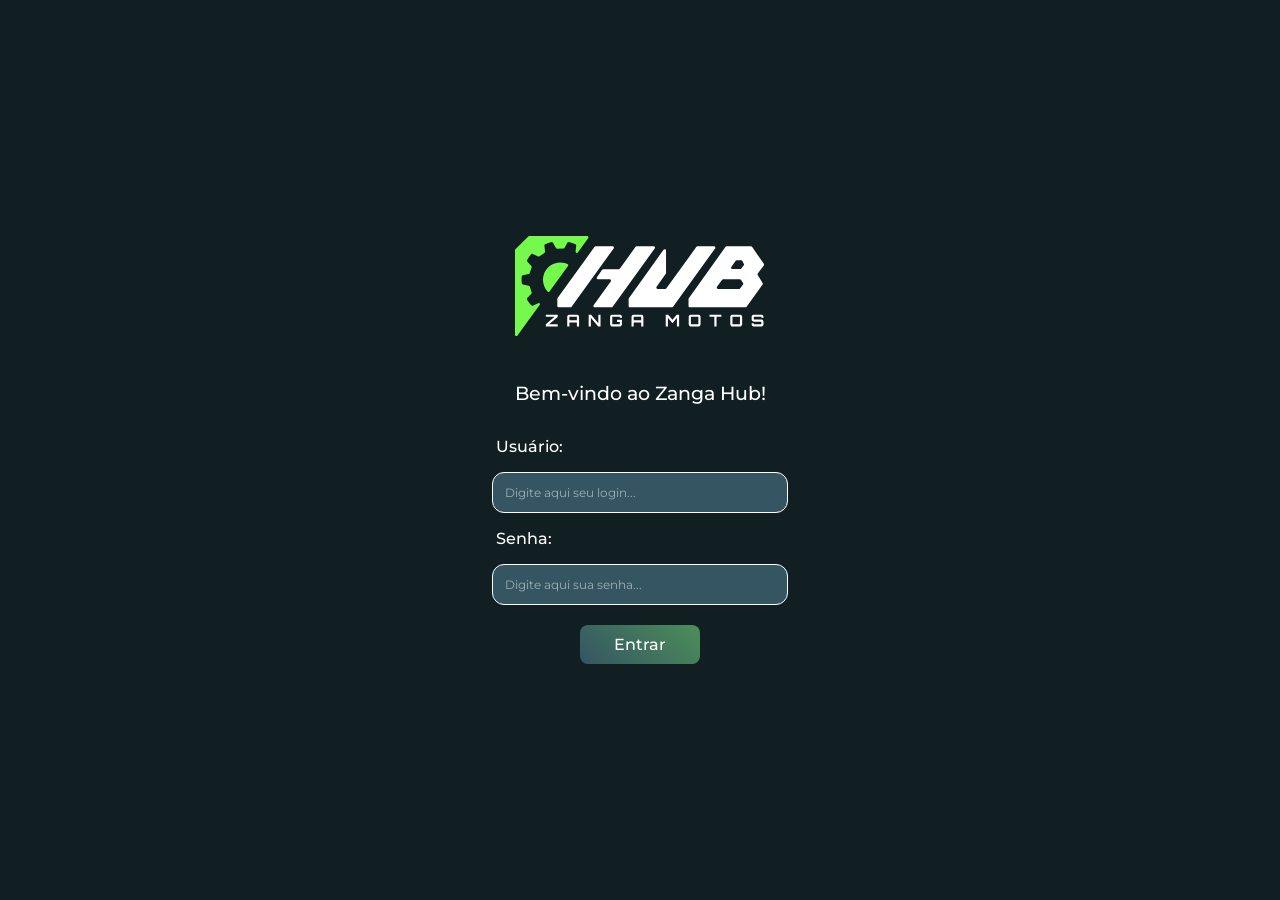
==== index.html @ ff4811ef "adicionado a pagina de login" ====
<!doctype html>
<html lang="pt-BR">
    <head>
        <meta charset="UTF-8" />
        <meta name="viewport" content="width=device-width, initial-scale=1.0" />
        <title>Zanga Hub</title>

        <link rel="preconnect" href="https://fonts.googleapis.com" />
        <link rel="preconnect" href="https://fonts.gstatic.com" crossorigin />
        <link
            href="https://fonts.googleapis.com/css2?family=Montserrat:ital,wght@0,100..900;1,100..900&display=swap"
            rel="stylesheet"
        />

        <link rel="stylesheet" href="styles/styleFormat.css" />
        <link rel="stylesheet" href="styles/index.css" />
    </head>
    <body>
        <main class="main-box center-main-box">
            <div class="hub-box">
                <svg width="250" height="100" viewBox="0 0 250 100" fill="none" xmlns="http://www.w3.org/2000/svg">
                    <path
                        d="M30.8535 90.5041V88.1345L39.5255 80.8448H30.8535V78.6562H42.7014V81.0258L34.0294 88.3155H42.7014V90.5041H30.8535Z"
                        fill="white"
                    />
                    <path
                        d="M52.2173 90.5041V80.9435C52.2173 80.5267 52.3215 80.1482 52.53 79.8081C52.7384 79.4571 53.0127 79.1773 53.3527 78.9689C53.7038 78.7605 54.0877 78.6562 54.5046 78.6562H61.7614C62.1783 78.6562 62.5623 78.7605 62.9133 78.9689C63.2643 79.1773 63.5441 79.4571 63.7525 79.8081C63.961 80.1482 64.0652 80.5267 64.0652 80.9435V90.5041H61.8766V86.5219H54.3894V90.5041H52.2173ZM54.3894 84.3498H61.8766V81.0423C61.8766 80.9874 61.8547 80.9435 61.8108 80.9106C61.7669 80.8668 61.7175 80.8448 61.6627 80.8448H54.5869C54.532 80.8448 54.4827 80.8668 54.4388 80.9106C54.4059 80.9435 54.3894 80.9874 54.3894 81.0423V84.3498Z"
                        fill="white"
                    />
                    <path
                        d="M73.6741 90.5041V78.6562H76.0601L83.3334 87.3118V78.6562H85.5219V90.5041H83.1359L75.8462 81.8321V90.5041H73.6741Z"
                        fill="white"
                    />
                    <path
                        d="M97.3867 90.5041C96.9699 90.5041 96.5859 90.3999 96.2349 90.1915C95.8948 89.983 95.6205 89.7088 95.4121 89.3687C95.2037 89.0176 95.0995 88.6337 95.0995 88.2168V80.9435C95.0995 80.5267 95.2037 80.1482 95.4121 79.8081C95.6205 79.4571 95.8948 79.1773 96.2349 78.9689C96.5859 78.7605 96.9699 78.6562 97.3867 78.6562H104.644C105.06 78.6562 105.444 78.7605 105.795 78.9689C106.146 79.1773 106.426 79.4571 106.635 79.8081C106.843 80.1482 106.947 80.5267 106.947 80.9435V81.865H104.759V81.0423C104.759 80.9874 104.737 80.9435 104.693 80.9106C104.649 80.8668 104.6 80.8448 104.545 80.8448H97.469C97.4142 80.8448 97.3648 80.8668 97.3209 80.9106C97.288 80.9435 97.2716 80.9874 97.2716 81.0423V88.1181C97.2716 88.1729 97.288 88.2223 97.3209 88.2662C97.3648 88.2991 97.4142 88.3155 97.469 88.3155H104.545C104.6 88.3155 104.649 88.2991 104.693 88.2662C104.737 88.2223 104.759 88.1729 104.759 88.1181V85.9789H102.077V83.7903H106.947V88.2168C106.947 88.6337 106.843 89.0176 106.635 89.3687C106.426 89.7088 106.146 89.983 105.795 90.1915C105.444 90.3999 105.06 90.5041 104.644 90.5041H97.3867Z"
                        fill="white"
                    />
                    <path
                        d="M116.526 90.5041V80.9435C116.526 80.5267 116.63 80.1482 116.838 79.8081C117.047 79.4571 117.321 79.1773 117.661 78.9689C118.012 78.7605 118.396 78.6562 118.813 78.6562H126.07C126.487 78.6562 126.871 78.7605 127.222 78.9689C127.573 79.1773 127.852 79.4571 128.061 79.8081C128.269 80.1482 128.373 80.5267 128.373 80.9435V90.5041H126.185V86.5219H118.698V90.5041H116.526ZM118.698 84.3498H126.185V81.0423C126.185 80.9874 126.163 80.9435 126.119 80.9106C126.075 80.8668 126.026 80.8448 125.971 80.8448H118.895C118.84 80.8448 118.791 80.8668 118.747 80.9106C118.714 80.9435 118.698 80.9874 118.698 81.0423V84.3498Z"
                        fill="white"
                    />
                    <path
                        d="M150.746 90.5041V78.6562H153.132L157.427 83.7739L161.705 78.6562H164.108V90.5041H161.919V81.8157L157.427 87.1637L152.918 81.8321V90.5041H150.746Z"
                        fill="white"
                    />
                    <path
                        d="M176.001 90.5041C175.584 90.5041 175.2 90.3999 174.849 90.1915C174.509 89.983 174.235 89.7088 174.026 89.3687C173.818 89.0176 173.713 88.6337 173.713 88.2168V80.9435C173.713 80.5267 173.818 80.1482 174.026 79.8081C174.235 79.4571 174.509 79.1773 174.849 78.9689C175.2 78.7605 175.584 78.6562 176.001 78.6562H183.274C183.691 78.6562 184.069 78.7605 184.409 78.9689C184.761 79.1773 185.04 79.4571 185.249 79.8081C185.457 80.1482 185.561 80.5267 185.561 80.9435V88.2168C185.561 88.6337 185.457 89.0176 185.249 89.3687C185.04 89.7088 184.761 89.983 184.409 90.1915C184.069 90.3999 183.691 90.5041 183.274 90.5041H176.001ZM176.083 88.3155H183.159C183.214 88.3155 183.263 88.2991 183.307 88.2662C183.351 88.2223 183.373 88.1729 183.373 88.1181V81.0423C183.373 80.9874 183.351 80.9435 183.307 80.9106C183.263 80.8668 183.214 80.8448 183.159 80.8448H176.083C176.028 80.8448 175.979 80.8668 175.935 80.9106C175.902 80.9435 175.886 80.9874 175.886 81.0423V88.1181C175.886 88.1729 175.902 88.2223 175.935 88.2662C175.979 88.2991 176.028 88.3155 176.083 88.3155Z"
                        fill="white"
                    />
                    <path
                        d="M199.353 90.5041V80.8448H194.515V78.6562H206.363V80.8448H201.542V90.5041H199.353Z"
                        fill="white"
                    />
                    <path
                        d="M217.582 90.5041C217.165 90.5041 216.781 90.3999 216.43 90.1915C216.09 89.983 215.816 89.7088 215.607 89.3687C215.399 89.0176 215.295 88.6337 215.295 88.2168V80.9435C215.295 80.5267 215.399 80.1482 215.607 79.8081C215.816 79.4571 216.09 79.1773 216.43 78.9689C216.781 78.7605 217.165 78.6562 217.582 78.6562H224.855C225.272 78.6562 225.651 78.7605 225.991 78.9689C226.342 79.1773 226.622 79.4571 226.83 79.8081C227.038 80.1482 227.143 80.5267 227.143 80.9435V88.2168C227.143 88.6337 227.038 89.0176 226.83 89.3687C226.622 89.7088 226.342 89.983 225.991 90.1915C225.651 90.3999 225.272 90.5041 224.855 90.5041H217.582ZM217.664 88.3155H224.74C224.795 88.3155 224.844 88.2991 224.888 88.2662C224.932 88.2223 224.954 88.1729 224.954 88.1181V81.0423C224.954 80.9874 224.932 80.9435 224.888 80.9106C224.844 80.8668 224.795 80.8448 224.74 80.8448H217.664C217.609 80.8448 217.56 80.8668 217.516 80.9106C217.483 80.9435 217.467 80.9874 217.467 81.0423V88.1181C217.467 88.1729 217.483 88.2223 217.516 88.2662C217.56 88.2991 217.609 88.3155 217.664 88.3155Z"
                        fill="white"
                    />
                    <path
                        d="M238.927 90.5041C238.51 90.5041 238.126 90.3999 237.775 90.1915C237.435 89.983 237.16 89.7088 236.952 89.3687C236.744 89.0176 236.639 88.6337 236.639 88.2168V87.3118H238.811V88.1181C238.811 88.1729 238.828 88.2223 238.861 88.2662C238.905 88.2991 238.954 88.3155 239.009 88.3155H246.101C246.156 88.3155 246.2 88.2991 246.233 88.2662C246.277 88.2223 246.299 88.1729 246.299 88.1181V85.8637C246.299 85.8088 246.277 85.765 246.233 85.7321C246.2 85.6991 246.156 85.6827 246.101 85.6827H238.927C238.51 85.6827 238.126 85.5785 237.775 85.37C237.435 85.1616 237.16 84.8873 236.952 84.5473C236.744 84.1962 236.639 83.8068 236.639 83.3789V80.9435C236.639 80.5267 236.744 80.1482 236.952 79.8081C237.16 79.4571 237.435 79.1773 237.775 78.9689C238.126 78.7605 238.51 78.6562 238.927 78.6562H246.2C246.617 78.6562 246.995 78.7605 247.335 78.9689C247.686 79.1773 247.966 79.4571 248.175 79.8081C248.383 80.1482 248.487 80.5267 248.487 80.9435V81.8486H246.299V81.0423C246.299 80.9874 246.277 80.9435 246.233 80.9106C246.2 80.8668 246.156 80.8448 246.101 80.8448H239.009C238.954 80.8448 238.905 80.8668 238.861 80.9106C238.828 80.9435 238.811 80.9874 238.811 81.0423V83.2967C238.811 83.3515 238.828 83.3954 238.861 83.4283C238.905 83.4612 238.954 83.4777 239.009 83.4777H246.2C246.617 83.4777 246.995 83.5819 247.335 83.7903C247.686 83.9988 247.966 84.2785 248.175 84.6295C248.383 84.9696 248.487 85.3536 248.487 85.7814V88.2168C248.487 88.6337 248.383 89.0176 248.175 89.3687C247.966 89.7088 247.686 89.983 247.335 90.1915C246.995 90.3999 246.617 90.5041 246.2 90.5041H238.927Z"
                        fill="white"
                    />
                    <path
                        d="M97.6775 70.737C97.4197 71.0944 97.006 71.3061 96.5653 71.3061H79.7108C78.591 71.3061 77.9433 70.0365 78.6006 69.1299L95.7234 45.5139C96.3807 44.6073 95.733 43.3377 94.6132 43.3377H83.0496C81.9376 43.3377 81.288 42.0838 81.9294 41.1754L87.1747 33.7477C87.4317 33.3838 87.8494 33.1674 88.2948 33.1674H103.862C104.304 33.1674 104.719 32.9542 104.976 32.5947L120.549 10.8569C120.807 10.4974 121.222 10.2842 121.664 10.2842H138.604C139.722 10.2842 140.37 11.5507 139.716 12.4577L97.6775 70.737Z"
                        fill="white"
                    />
                    <path
                        d="M158.045 70.737C157.787 71.0944 157.374 71.3061 156.933 71.3061H114.989C114.232 71.3061 113.618 70.6922 113.618 69.9348V62.9243C113.618 62.6378 113.708 62.3584 113.875 62.1255L148.546 13.7524C149.323 12.669 151.032 13.2183 151.032 14.5512V37.0481C151.032 37.3334 150.943 37.6116 150.777 37.844L141.572 50.7588C140.926 51.6666 141.574 52.926 142.689 52.926H150.331C150.771 52.926 151.185 52.7147 151.443 52.3579L181.433 10.8523C181.691 10.4955 182.105 10.2842 182.545 10.2842H198.971C200.09 10.2842 200.738 11.5507 200.084 12.4577L158.045 70.737Z"
                        fill="white"
                    />
                    <path
                        d="M79.5695 10.8532C79.8273 10.4959 80.2411 10.2842 80.6817 10.2842H97.5215C98.6398 10.2842 99.2879 11.5507 98.6337 12.4577L56.5952 70.737C56.3374 71.0944 55.9237 71.3061 55.4831 71.3061H43.6985C42.9412 71.3061 42.3273 70.6922 42.3272 69.9348L42.3271 62.9266C42.3271 62.6386 42.4178 62.358 42.5863 62.1244L79.5695 10.8532Z"
                        fill="white"
                    />
                    <path
                        fill-rule="evenodd"
                        clip-rule="evenodd"
                        d="M231.634 70.734C231.377 71.0931 230.962 71.3061 230.52 71.3061H174.911C174.154 71.3061 173.54 70.6922 173.54 69.9348V62.9243C173.54 62.6378 173.63 62.3584 173.797 62.1255L210.544 10.8566C210.801 10.4973 211.216 10.2842 211.658 10.2842H235.913C236.363 10.2842 236.783 10.5043 237.04 10.8735L248.826 27.8518C249.163 28.3369 249.151 28.9832 248.797 29.4559L242.769 37.5045C242.431 37.9558 242.403 38.568 242.7 39.0476L247.617 47.0021C247.908 47.4729 247.887 48.0725 247.565 48.5223L231.634 70.734ZM224.892 43.3684C225.351 43.3684 225.779 43.598 226.033 43.9801L228.038 46.9932C228.353 47.4667 228.343 48.0855 228.013 48.5487L225.303 52.3506C225.046 52.7117 224.63 52.926 224.186 52.926H203.079C201.958 52.926 201.311 51.6537 201.971 50.7474L206.934 43.9323C207.192 43.578 207.604 43.3684 208.043 43.3684H224.892ZM221.788 24.2531C221.347 24.2531 220.932 24.4657 220.675 24.8243L216.307 30.9042C215.656 31.8115 216.304 33.0755 217.421 33.0755H225.212C225.637 33.0755 226.038 32.8788 226.297 32.5427L228.758 29.358C229.085 28.935 229.137 28.3607 228.89 27.8866L227.384 24.9914C227.148 24.5377 226.679 24.2531 226.167 24.2531H221.788Z"
                        fill="white"
                    />
                    <path
                        d="M72.0431 0C73.1635 0 73.8111 1.27097 73.1524 2.1774L62.7702 16.4645C62.3881 16.9903 61.6528 17.108 61.1257 16.7279C60.7228 16.4373 60.5088 15.9512 60.5659 15.4577L61.2529 9.52062C61.3213 8.92958 61.0018 8.359 60.4541 8.12657C58.3026 7.21355 56.0787 6.50341 53.8126 5.99466C53.23 5.86392 52.6357 6.14324 52.3476 6.66624L49.4638 11.9023C49.2238 12.3379 48.7665 12.6095 48.2693 12.612L42.1655 12.6415C41.6682 12.6439 41.2085 12.377 40.9643 11.9438L38.0242 6.72985C37.7315 6.2109 37.1368 5.93821 36.5565 6.073C34.3949 6.57549 32.2564 7.26657 30.1741 8.15603C29.6263 8.39012 29.3083 8.96196 29.3794 9.55343L30.0945 15.4979C30.1539 15.9928 29.9401 16.4808 29.536 16.7727L24.5859 20.3476C24.1832 20.6384 23.6549 20.689 23.2046 20.4795L17.773 17.9518C17.2322 17.7001 16.5886 17.8252 16.1955 18.2739C14.6429 20.0466 13.2701 21.9361 12.0864 23.9191C11.781 24.4307 11.8598 25.0807 12.2652 25.5173L16.3375 29.9017C16.6763 30.2667 16.7906 30.7868 16.6361 31.2602L14.7386 37.0681C14.5844 37.5399 14.1871 37.8914 13.7001 37.9874L7.83396 39.1431C7.24933 39.2583 6.80381 39.7381 6.74993 40.3316C6.54022 42.6416 6.53514 44.976 6.74725 47.3065C6.80122 47.8994 7.24715 48.3779 7.83128 48.493L13.6914 49.6473C14.1791 49.7435 14.5769 50.0958 14.7305 50.5686L16.6154 56.3725C16.7686 56.8448 16.6542 57.3633 16.3167 57.7277L12.2531 62.1147C11.8482 62.5518 11.7698 63.2021 12.0743 63.7143C12.6942 64.7566 13.3679 65.7858 14.1045 66.7903C14.7657 67.68 15.4542 68.531 16.1688 69.3487C16.5623 69.7991 17.2073 69.9261 17.7496 69.6741L23.1684 67.1552C23.6198 66.9454 24.1497 66.9967 24.5524 67.2891C25.0169 67.6263 25.1199 68.2762 24.7825 68.7405L2.48061 99.4322C1.69976 100.507 0 99.9544 0 98.6261V14.2806C5.47098e-05 13.917 0.144626 13.5682 0.401742 13.3111L13.311 0.401742C13.5682 0.144626 13.917 5.47097e-05 14.2806 0H72.0431ZM28.519 39.5696C30.8473 30.2588 40.3021 24.6186 49.6024 26.9756C50.6197 27.2317 51.5927 27.5727 52.5162 27.9887C53.2641 28.3256 53.4675 29.2658 52.9852 29.9294L34.4932 55.3773C34.011 56.0409 33.054 56.1377 32.5022 55.5307C28.7125 51.3612 27.0209 45.4381 28.519 39.5696Z"
                        fill="#75F94C"
                    />
                </svg>

                <h3>Bem-vindo ao Zanga Hub!</h3>

                <form class="login-form" id="login-form">
                    <label for="login">Usuário:</label>
                    <input id="login" input="text" placeholder="Digite aqui seu login..."></input>
                    <label for="password">Senha:</label>
                    <input id="password" input="text" placeholder="Digite aqui sua senha..."></input>
                    <button id="submit" class="especial-button normal-button" type="submit">Entrar</button>
                </form>
            </div>
        </main>
    </body>
</html>
---- styles/styleFormat.css ----
:root {
    --font-family: "Montserrat", sans-serif;
    --primary-font-color: #111f22;
    --secondary-color: #17262d;
    --border-color-1: #355562;
    --green-color: #75f94c;
    --font-color: #ffffff;

    --button-color-gradient: linear-gradient(45deg, #355562 0%, #4b8e5a 100%);
}

body {
    margin: 0;
    padding: 0;
    font-family: var(--font-family);
}

/* CONTAINER PRINCIPAL ONDE TODO O CONTEÚDO É ORGANIZADO */
.main-box {
    background-color: var(--primary-font-color);
    width: 100%;
    height: 100vh;
    display: flex;
    flex-direction: column;
    align-items: center;
}

.title {
    width: 100%;
    display: flex;
    justify-content: start;
    align-items: center;
    color: var(--font-color);
}

.title h3 {
    margin-left: 16px;
}

/* CONTAINER CONTENDO OS BOTÕES E A AREA DE COLAGEM PARA FORMATAÇÃO*/
.format-box {
    width: 1200px;
    padding: 10px;
    display: flex;
    flex-direction: column;
    align-items: start;
    justify-content: center;

    background-color: var(--secondary-color);
    border: 1.5px solid var(--border-color-1);
    border-radius: 10px;
}

/* AO CLICAR  NA CAIXA DO TEXTO, A BORDA FICA VERDE */
.format-box:focus-within {
    border-color: var(--green-color);
}

/* DIV DOS BOTÕES SUPERIORES*/
.top-buttons {
    display: flex;
    gap: 10px;
}

/* BOTÃO COM NORMAL*/
.normal-button {
    padding: 4px 10px;
    gap: 4px;
    display: flex;
    align-items: center;
    justify-content: center;
    background-color: var(--border-color-1);
    color: var(--font-color);
    font: var(--font-family);
    font-size: 14px;
    font-weight: 500;
    border: none;
    border-radius: 8px;
    cursor: pointer;
}

/* BOTÃO COM FUNDO ESPECIAL*/
.especial-button {
    background-image: var(--button-color-gradient);
}

.normal-button:hover {
    opacity: 0.8;
}

#copy-button {
    background-color: var(--border-color-1);
}

/* AREA DE COLAGEM DA LISTA DE PEÇAS */
#lista-pecas {
    width: 100%;
    min-height: 250px;
    resize: vertical;
    box-sizing: border-box;

    border: none;
    border-radius: 10px;
    background-color: var(--secondary-color);
    color: var(--font-color);

    padding: 10px;
    padding-top: 20px;
    font-family: inherit;
    font-size: 14px;
    line-height: 1.4;

    outline: none;
}

#lista-pecas::placeholder {
    color: #9fb3ad;
}

/* NOTFICAÇÃO APÓS O CLICAR NO BOTÃO DE COPIAR*/
.notification {
    position: absolute;
    top: 15px;
    left: 50%;
    transform: translateX(-50%);
    background-image: var(--button-color-gradient);
    color: #ffffff;
    padding: 6px 16px;
    border-radius: 5px;
    font-weight: 600;
    display: none;
    z-index: 10;
}
---- styles/index.css ----
:root {
    --font-family: "Montserrat", sans-serif;
    --primary-font-color: #111f22;
    --secondary-color: #17262d;
    --border-color-1: #355562;
    --font-color: #ffffff;
    --button-color-gradient: linear-gradient(45deg, #355562 0%, #4b8e5a 100%);
}

body {
    margin: 0;
    padding: 0;
    color: var(--font-color);
}

.center-main-box {
    display: flex;
    flex-direction: column;
    align-items: center;
    justify-content: center;
    height: 100vh;
}

.hub-box {
    display: flex;
    flex-direction: column;
    justify-content: center;
    align-items: center;
}

.hub-box svg {
    margin-bottom: 20px;
}

.hub-box h3 {
    margin: 26px 0 26px 0;
    font-weight: 500;
}

.login-form {
    width: 300px;
    display: flex;
    flex-direction: column;
    align-items: center;
}

.login-form label,
input {
    width: 90%;
    margin-bottom: 10px;
    padding: 6px;
}

.login-form label {
    box-sizing: border-box;
    width: 100%;
    font-weight: 500;
}

.login-form input {
    padding: 12px;
    background-color: var(--border-color-1);
    border: 1px solid var(--font-color);
    border-radius: 12px;
    color: var(--font-color);
}

.login-form input::placeholder {
    color: #ffffff86;
    font-size: 12px;
    font-family: var(--font-family);
}

.login-form input:focus {
    border: 1px solid var(--green-color);
    outline: none;
}

.login-form button {
    margin-top: 10px;
    width: 40%;
    padding: 10px;
    font-size: 16px;
}
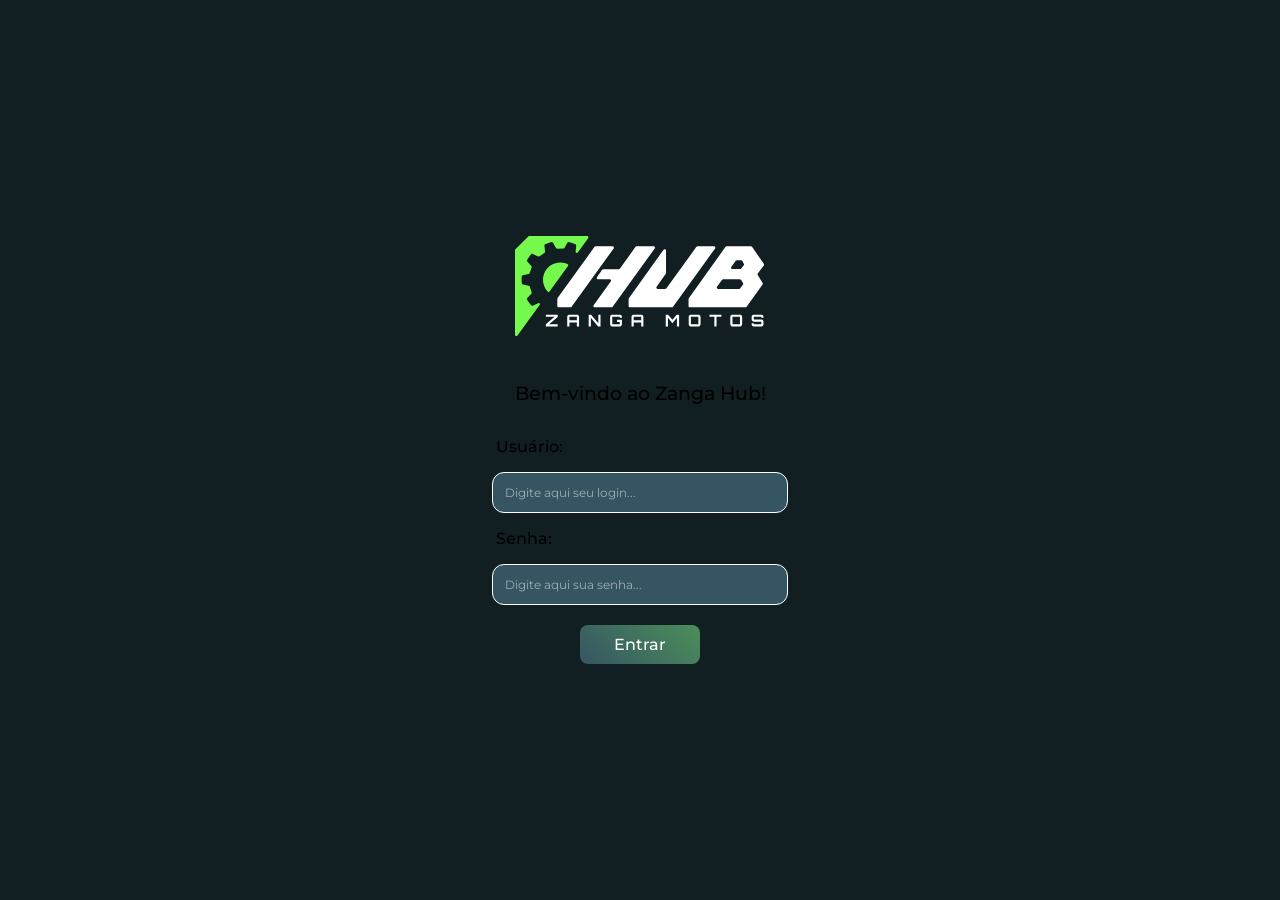
==== commit ebf9e275: "atualizaçao 11-06-2026" ====
--- a/index.html
+++ b/index.html
@@ -14,6 +14,7 @@
 
         <link rel="stylesheet" href="styles/styleFormat.css" />
         <link rel="stylesheet" href="styles/index.css" />
+        <link rel="shortcut icon" type="image/x-icon" href="/assets/zaga-hub-icon.png">
     </head>
     <body>
         <main class="main-box center-main-box">
@@ -87,10 +88,10 @@
 
                 <form class="login-form" id="login-form">
                     <label for="login">Usuário:</label>
-                    <input id="login" input="text" placeholder="Digite aqui seu login..."></input>
+                    <input id="login" type="text" placeholder="Digite aqui seu login..."></input>
                     <label for="password">Senha:</label>
-                    <input id="password" input="text" placeholder="Digite aqui sua senha..."></input>
-                    <button id="submit" class="especial-button normal-button" type="submit">Entrar</button>
+                    <input id="password" type="text" placeholder="Digite aqui sua senha..."></input>
+                    <button id="submit" class="especial-button normal-button" type="button" onclick="window.location.href='pages/home.html'">Entrar</button>
                 </form>
             </div>
         </main>
--- a/styles/styleFormat.css
+++ b/styles/styleFormat.css
@@ -1,46 +1,12 @@
-:root {
-    --font-family: "Montserrat", sans-serif;
-    --primary-font-color: #111f22;
-    --secondary-color: #17262d;
-    --border-color-1: #355562;
-    --green-color: #75f94c;
-    --font-color: #ffffff;
+@import "stylepatern.css";
 
-    --button-color-gradient: linear-gradient(45deg, #355562 0%, #4b8e5a 100%);
-}
-
-body {
-    margin: 0;
-    padding: 0;
-    font-family: var(--font-family);
-}
-
-/* CONTAINER PRINCIPAL ONDE TODO O CONTEÚDO É ORGANIZADO */
-.main-box {
-    background-color: var(--primary-font-color);
-    width: 100%;
-    height: 100vh;
-    display: flex;
-    flex-direction: column;
-    align-items: center;
-}
-
-.title {
-    width: 100%;
-    display: flex;
-    justify-content: start;
-    align-items: center;
-    color: var(--font-color);
-}
-
-.title h3 {
-    margin-left: 16px;
-}
+/* Regras específicas de formatação permanecem neste arquivo */
+/* .main-box e .title são fornecidos por stylepatern.css */
 
 /* CONTAINER CONTENDO OS BOTÕES E A AREA DE COLAGEM PARA FORMATAÇÃO*/
 .format-box {
-    width: 1200px;
-    padding: 10px;
+    box-sizing: border-box;
+    width: 85%;
     display: flex;
     flex-direction: column;
     align-items: start;
@@ -51,13 +17,9 @@
     border-radius: 10px;
 }
 
-/* AO CLICAR  NA CAIXA DO TEXTO, A BORDA FICA VERDE */
-.format-box:focus-within {
-    border-color: var(--green-color);
-}
-
 /* DIV DOS BOTÕES SUPERIORES*/
 .top-buttons {
+    padding: 10px;
     display: flex;
     gap: 10px;
 }
@@ -79,13 +41,13 @@
     cursor: pointer;
 }
 
+.normal-button:hover {
+    opacity: 0.8;
+}
+
 /* BOTÃO COM FUNDO ESPECIAL*/
 .especial-button {
     background-image: var(--button-color-gradient);
-}
-
-.normal-button:hover {
-    opacity: 0.8;
 }
 
 #copy-button {
@@ -95,22 +57,24 @@
 /* AREA DE COLAGEM DA LISTA DE PEÇAS */
 #lista-pecas {
     width: 100%;
-    min-height: 250px;
+    min-height: 300px;
     resize: vertical;
     box-sizing: border-box;
 
     border: none;
-    border-radius: 10px;
     background-color: var(--secondary-color);
     color: var(--font-color);
 
-    padding: 10px;
-    padding-top: 20px;
+    padding: 20px;
     font-family: inherit;
     font-size: 14px;
     line-height: 1.4;
+    outline: none;
+}
 
-    outline: none;
+/* AO CLICAR  NA CAIXA DO TEXTO, A BORDA FICA VERDE */
+#lista-pecas:focus {
+    border: 1px solid var(--green-color);
 }
 
 #lista-pecas::placeholder {
@@ -131,3 +95,39 @@
     display: none;
     z-index: 10;
 }
+
+.normal-foot-button {
+    padding: 6px 10px;
+    gap: 4px;
+    display: flex;
+    align-items: center;
+    justify-content: center;
+    background-color: var(--primary-font-color);
+    color: var(--font-color);
+    font: var(--font-family);
+    font-size: 14px;
+    font-weight: 500;
+    border: 1px solid var(--font-color);
+    border-radius: 8px;
+    cursor: pointer;
+}
+
+.foot-bottons {
+    box-sizing: border-box;
+    width: 100%;
+    padding: 10px;
+    background-color: var(--border-color-1);
+    border-radius: 0 0 10px 10px;
+    display: flex;
+    gap: 10px;
+}
+
+.normal-foot-button span {
+    font-size: 16px;
+    font-weight: 600;
+    color: var(--green-color);
+}
+
+.normal-foot-button:hover {
+    background-color: var(--border-color-1);
+}
--- a/styles/index.css
+++ b/styles/index.css
@@ -1,16 +1,86 @@
-:root {
-    --font-family: "Montserrat", sans-serif;
-    --primary-font-color: #111f22;
-    --secondary-color: #17262d;
-    --border-color-1: #355562;
-    --font-color: #ffffff;
-    --button-color-gradient: linear-gradient(45deg, #355562 0%, #4b8e5a 100%);
+@import "stylepatern.css";
+
+/* Mantém regras específicas desta folha abaixo */
+
+li {
+    list-style: none;
 }
 
-body {
-    margin: 0;
+a {
+    text-decoration: none;
+}
+
+/* CONTAINER MENU LATERAL ONDE LOCAZIA AS OPÇÕES DE NAVEGAÇÃO */
+#side-menu {
+    background-color: #233946;
+    width: 275px;
+    min-width: 275px;
+    height: 100vh;
+    display: flex;
+    flex-direction: column;
+    align-items: center;
+}
+
+/* CONTAINER TOPO DO MENU LATERAL*/
+#top-content-box {
+    width: 100%;
+    display: flex;
+    align-items: center;
+    justify-content: space-around;
+    padding: 20px 0;
+}
+
+#logo-zanga img {
+    width: 130px;
+    margin-right: 10px;
+}
+
+#menu-bars img {
+    width: 36px;
+    cursor: pointer;
+}
+
+/* CONTAINER MENU LATERAL DOS ITENS */
+#side-items-box {
+    width: 90%;
+    display: flex;
+    align-items: center;
+    justify-content: center;
+}
+
+#side-items {
     padding: 0;
+    width: 100%;
+    display: flex;
+    flex-direction: column;
+    align-items: flex-start;
+}
+
+.side-item {
+    width: 100%;
+    padding-left: 16px;
+    box-sizing: border-box;
+    border-radius: 5px;
+}
+
+.side-item a {
+    height: 50px;
+    display: flex;
+    align-items: center;
+    gap: 10px;
     color: var(--font-color);
+    font-size: 16px;
+    font-weight: 500;
+}
+
+.side-item:hover {
+    background-color: #35556252;
+}
+
+.side-item.active-page {
+    background-color: var(--border-color-1);
+    border-left: 6px solid var(--green-color);
+    padding-left: 10px;
 }
 
 .center-main-box {
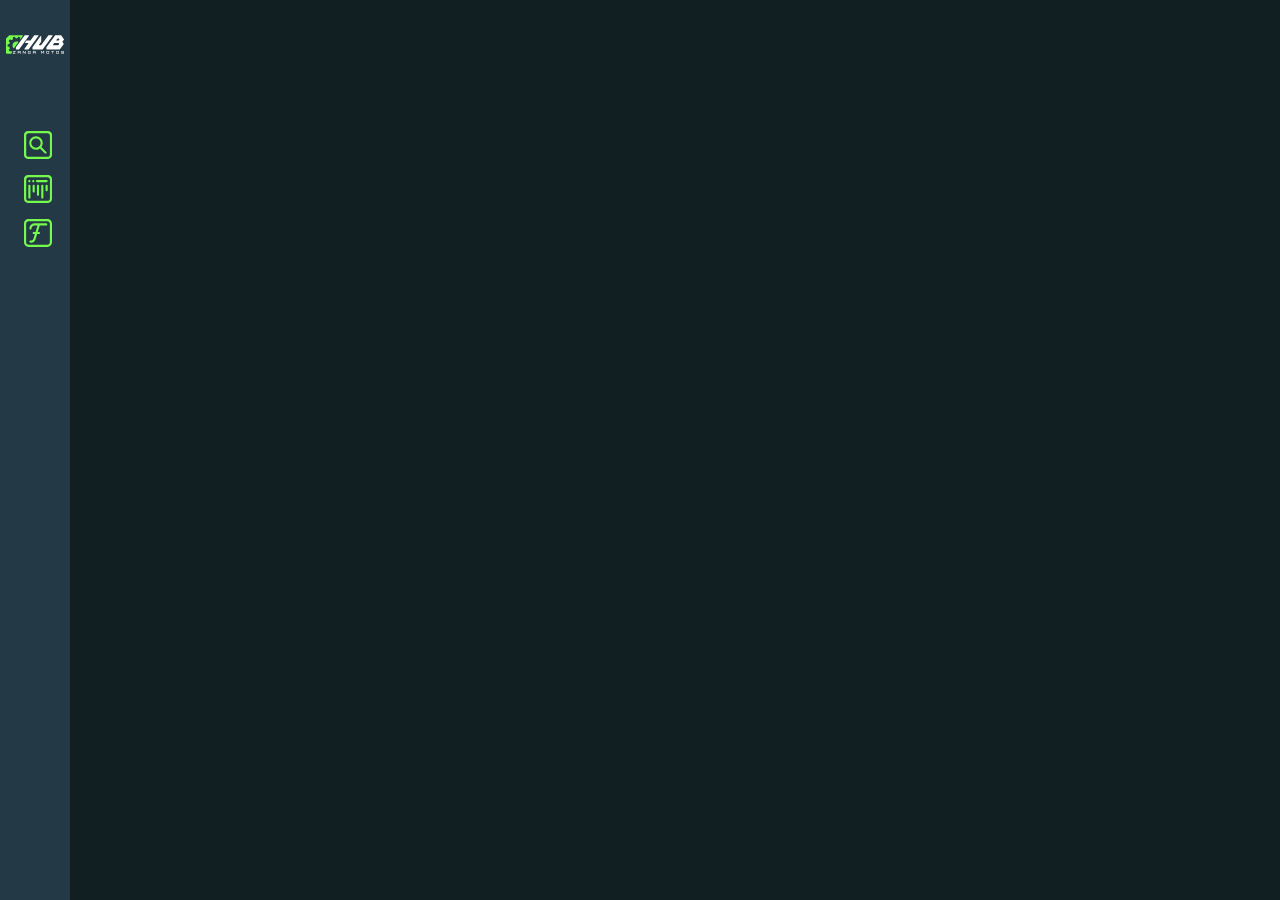
==== commit adab400a: "restart project" ====
--- a/index.html
+++ b/index.html
@@ -1,5 +1,5 @@
 <!doctype html>
-<html lang="pt-BR">
+<html lang="pt-br">
     <head>
         <meta charset="UTF-8" />
         <meta name="viewport" content="width=device-width, initial-scale=1.0" />
@@ -7,93 +7,76 @@
 
         <link rel="preconnect" href="https://fonts.googleapis.com" />
         <link rel="preconnect" href="https://fonts.gstatic.com" crossorigin />
-        <link
-            href="https://fonts.googleapis.com/css2?family=Montserrat:ital,wght@0,100..900;1,100..900&display=swap"
-            rel="stylesheet"
-        />
+        <link href="https://fonts.googleapis.com/css2?family=Montserrat:ital,wght@0,100..900;1,100..900&display=swap" rel="stylesheet"/>
 
-        <link rel="stylesheet" href="styles/styleFormat.css" />
-        <link rel="stylesheet" href="styles/index.css" />
-        <link rel="shortcut icon" type="image/x-icon" href="/assets/zaga-hub-icon.png">
+        <link rel="stylesheet" href="/css/styles.css">
     </head>
     <body>
-        <main class="main-box center-main-box">
-            <div class="hub-box">
-                <svg width="250" height="100" viewBox="0 0 250 100" fill="none" xmlns="http://www.w3.org/2000/svg">
-                    <path
-                        d="M30.8535 90.5041V88.1345L39.5255 80.8448H30.8535V78.6562H42.7014V81.0258L34.0294 88.3155H42.7014V90.5041H30.8535Z"
-                        fill="white"
-                    />
-                    <path
-                        d="M52.2173 90.5041V80.9435C52.2173 80.5267 52.3215 80.1482 52.53 79.8081C52.7384 79.4571 53.0127 79.1773 53.3527 78.9689C53.7038 78.7605 54.0877 78.6562 54.5046 78.6562H61.7614C62.1783 78.6562 62.5623 78.7605 62.9133 78.9689C63.2643 79.1773 63.5441 79.4571 63.7525 79.8081C63.961 80.1482 64.0652 80.5267 64.0652 80.9435V90.5041H61.8766V86.5219H54.3894V90.5041H52.2173ZM54.3894 84.3498H61.8766V81.0423C61.8766 80.9874 61.8547 80.9435 61.8108 80.9106C61.7669 80.8668 61.7175 80.8448 61.6627 80.8448H54.5869C54.532 80.8448 54.4827 80.8668 54.4388 80.9106C54.4059 80.9435 54.3894 80.9874 54.3894 81.0423V84.3498Z"
-                        fill="white"
-                    />
-                    <path
-                        d="M73.6741 90.5041V78.6562H76.0601L83.3334 87.3118V78.6562H85.5219V90.5041H83.1359L75.8462 81.8321V90.5041H73.6741Z"
-                        fill="white"
-                    />
-                    <path
-                        d="M97.3867 90.5041C96.9699 90.5041 96.5859 90.3999 96.2349 90.1915C95.8948 89.983 95.6205 89.7088 95.4121 89.3687C95.2037 89.0176 95.0995 88.6337 95.0995 88.2168V80.9435C95.0995 80.5267 95.2037 80.1482 95.4121 79.8081C95.6205 79.4571 95.8948 79.1773 96.2349 78.9689C96.5859 78.7605 96.9699 78.6562 97.3867 78.6562H104.644C105.06 78.6562 105.444 78.7605 105.795 78.9689C106.146 79.1773 106.426 79.4571 106.635 79.8081C106.843 80.1482 106.947 80.5267 106.947 80.9435V81.865H104.759V81.0423C104.759 80.9874 104.737 80.9435 104.693 80.9106C104.649 80.8668 104.6 80.8448 104.545 80.8448H97.469C97.4142 80.8448 97.3648 80.8668 97.3209 80.9106C97.288 80.9435 97.2716 80.9874 97.2716 81.0423V88.1181C97.2716 88.1729 97.288 88.2223 97.3209 88.2662C97.3648 88.2991 97.4142 88.3155 97.469 88.3155H104.545C104.6 88.3155 104.649 88.2991 104.693 88.2662C104.737 88.2223 104.759 88.1729 104.759 88.1181V85.9789H102.077V83.7903H106.947V88.2168C106.947 88.6337 106.843 89.0176 106.635 89.3687C106.426 89.7088 106.146 89.983 105.795 90.1915C105.444 90.3999 105.06 90.5041 104.644 90.5041H97.3867Z"
-                        fill="white"
-                    />
-                    <path
-                        d="M116.526 90.5041V80.9435C116.526 80.5267 116.63 80.1482 116.838 79.8081C117.047 79.4571 117.321 79.1773 117.661 78.9689C118.012 78.7605 118.396 78.6562 118.813 78.6562H126.07C126.487 78.6562 126.871 78.7605 127.222 78.9689C127.573 79.1773 127.852 79.4571 128.061 79.8081C128.269 80.1482 128.373 80.5267 128.373 80.9435V90.5041H126.185V86.5219H118.698V90.5041H116.526ZM118.698 84.3498H126.185V81.0423C126.185 80.9874 126.163 80.9435 126.119 80.9106C126.075 80.8668 126.026 80.8448 125.971 80.8448H118.895C118.84 80.8448 118.791 80.8668 118.747 80.9106C118.714 80.9435 118.698 80.9874 118.698 81.0423V84.3498Z"
-                        fill="white"
-                    />
-                    <path
-                        d="M150.746 90.5041V78.6562H153.132L157.427 83.7739L161.705 78.6562H164.108V90.5041H161.919V81.8157L157.427 87.1637L152.918 81.8321V90.5041H150.746Z"
-                        fill="white"
-                    />
-                    <path
-                        d="M176.001 90.5041C175.584 90.5041 175.2 90.3999 174.849 90.1915C174.509 89.983 174.235 89.7088 174.026 89.3687C173.818 89.0176 173.713 88.6337 173.713 88.2168V80.9435C173.713 80.5267 173.818 80.1482 174.026 79.8081C174.235 79.4571 174.509 79.1773 174.849 78.9689C175.2 78.7605 175.584 78.6562 176.001 78.6562H183.274C183.691 78.6562 184.069 78.7605 184.409 78.9689C184.761 79.1773 185.04 79.4571 185.249 79.8081C185.457 80.1482 185.561 80.5267 185.561 80.9435V88.2168C185.561 88.6337 185.457 89.0176 185.249 89.3687C185.04 89.7088 184.761 89.983 184.409 90.1915C184.069 90.3999 183.691 90.5041 183.274 90.5041H176.001ZM176.083 88.3155H183.159C183.214 88.3155 183.263 88.2991 183.307 88.2662C183.351 88.2223 183.373 88.1729 183.373 88.1181V81.0423C183.373 80.9874 183.351 80.9435 183.307 80.9106C183.263 80.8668 183.214 80.8448 183.159 80.8448H176.083C176.028 80.8448 175.979 80.8668 175.935 80.9106C175.902 80.9435 175.886 80.9874 175.886 81.0423V88.1181C175.886 88.1729 175.902 88.2223 175.935 88.2662C175.979 88.2991 176.028 88.3155 176.083 88.3155Z"
-                        fill="white"
-                    />
-                    <path
-                        d="M199.353 90.5041V80.8448H194.515V78.6562H206.363V80.8448H201.542V90.5041H199.353Z"
-                        fill="white"
-                    />
-                    <path
-                        d="M217.582 90.5041C217.165 90.5041 216.781 90.3999 216.43 90.1915C216.09 89.983 215.816 89.7088 215.607 89.3687C215.399 89.0176 215.295 88.6337 215.295 88.2168V80.9435C215.295 80.5267 215.399 80.1482 215.607 79.8081C215.816 79.4571 216.09 79.1773 216.43 78.9689C216.781 78.7605 217.165 78.6562 217.582 78.6562H224.855C225.272 78.6562 225.651 78.7605 225.991 78.9689C226.342 79.1773 226.622 79.4571 226.83 79.8081C227.038 80.1482 227.143 80.5267 227.143 80.9435V88.2168C227.143 88.6337 227.038 89.0176 226.83 89.3687C226.622 89.7088 226.342 89.983 225.991 90.1915C225.651 90.3999 225.272 90.5041 224.855 90.5041H217.582ZM217.664 88.3155H224.74C224.795 88.3155 224.844 88.2991 224.888 88.2662C224.932 88.2223 224.954 88.1729 224.954 88.1181V81.0423C224.954 80.9874 224.932 80.9435 224.888 80.9106C224.844 80.8668 224.795 80.8448 224.74 80.8448H217.664C217.609 80.8448 217.56 80.8668 217.516 80.9106C217.483 80.9435 217.467 80.9874 217.467 81.0423V88.1181C217.467 88.1729 217.483 88.2223 217.516 88.2662C217.56 88.2991 217.609 88.3155 217.664 88.3155Z"
-                        fill="white"
-                    />
-                    <path
-                        d="M238.927 90.5041C238.51 90.5041 238.126 90.3999 237.775 90.1915C237.435 89.983 237.16 89.7088 236.952 89.3687C236.744 89.0176 236.639 88.6337 236.639 88.2168V87.3118H238.811V88.1181C238.811 88.1729 238.828 88.2223 238.861 88.2662C238.905 88.2991 238.954 88.3155 239.009 88.3155H246.101C246.156 88.3155 246.2 88.2991 246.233 88.2662C246.277 88.2223 246.299 88.1729 246.299 88.1181V85.8637C246.299 85.8088 246.277 85.765 246.233 85.7321C246.2 85.6991 246.156 85.6827 246.101 85.6827H238.927C238.51 85.6827 238.126 85.5785 237.775 85.37C237.435 85.1616 237.16 84.8873 236.952 84.5473C236.744 84.1962 236.639 83.8068 236.639 83.3789V80.9435C236.639 80.5267 236.744 80.1482 236.952 79.8081C237.16 79.4571 237.435 79.1773 237.775 78.9689C238.126 78.7605 238.51 78.6562 238.927 78.6562H246.2C246.617 78.6562 246.995 78.7605 247.335 78.9689C247.686 79.1773 247.966 79.4571 248.175 79.8081C248.383 80.1482 248.487 80.5267 248.487 80.9435V81.8486H246.299V81.0423C246.299 80.9874 246.277 80.9435 246.233 80.9106C246.2 80.8668 246.156 80.8448 246.101 80.8448H239.009C238.954 80.8448 238.905 80.8668 238.861 80.9106C238.828 80.9435 238.811 80.9874 238.811 81.0423V83.2967C238.811 83.3515 238.828 83.3954 238.861 83.4283C238.905 83.4612 238.954 83.4777 239.009 83.4777H246.2C246.617 83.4777 246.995 83.5819 247.335 83.7903C247.686 83.9988 247.966 84.2785 248.175 84.6295C248.383 84.9696 248.487 85.3536 248.487 85.7814V88.2168C248.487 88.6337 248.383 89.0176 248.175 89.3687C247.966 89.7088 247.686 89.983 247.335 90.1915C246.995 90.3999 246.617 90.5041 246.2 90.5041H238.927Z"
-                        fill="white"
-                    />
-                    <path
-                        d="M97.6775 70.737C97.4197 71.0944 97.006 71.3061 96.5653 71.3061H79.7108C78.591 71.3061 77.9433 70.0365 78.6006 69.1299L95.7234 45.5139C96.3807 44.6073 95.733 43.3377 94.6132 43.3377H83.0496C81.9376 43.3377 81.288 42.0838 81.9294 41.1754L87.1747 33.7477C87.4317 33.3838 87.8494 33.1674 88.2948 33.1674H103.862C104.304 33.1674 104.719 32.9542 104.976 32.5947L120.549 10.8569C120.807 10.4974 121.222 10.2842 121.664 10.2842H138.604C139.722 10.2842 140.37 11.5507 139.716 12.4577L97.6775 70.737Z"
-                        fill="white"
-                    />
-                    <path
-                        d="M158.045 70.737C157.787 71.0944 157.374 71.3061 156.933 71.3061H114.989C114.232 71.3061 113.618 70.6922 113.618 69.9348V62.9243C113.618 62.6378 113.708 62.3584 113.875 62.1255L148.546 13.7524C149.323 12.669 151.032 13.2183 151.032 14.5512V37.0481C151.032 37.3334 150.943 37.6116 150.777 37.844L141.572 50.7588C140.926 51.6666 141.574 52.926 142.689 52.926H150.331C150.771 52.926 151.185 52.7147 151.443 52.3579L181.433 10.8523C181.691 10.4955 182.105 10.2842 182.545 10.2842H198.971C200.09 10.2842 200.738 11.5507 200.084 12.4577L158.045 70.737Z"
-                        fill="white"
-                    />
-                    <path
-                        d="M79.5695 10.8532C79.8273 10.4959 80.2411 10.2842 80.6817 10.2842H97.5215C98.6398 10.2842 99.2879 11.5507 98.6337 12.4577L56.5952 70.737C56.3374 71.0944 55.9237 71.3061 55.4831 71.3061H43.6985C42.9412 71.3061 42.3273 70.6922 42.3272 69.9348L42.3271 62.9266C42.3271 62.6386 42.4178 62.358 42.5863 62.1244L79.5695 10.8532Z"
-                        fill="white"
-                    />
-                    <path
-                        fill-rule="evenodd"
-                        clip-rule="evenodd"
-                        d="M231.634 70.734C231.377 71.0931 230.962 71.3061 230.52 71.3061H174.911C174.154 71.3061 173.54 70.6922 173.54 69.9348V62.9243C173.54 62.6378 173.63 62.3584 173.797 62.1255L210.544 10.8566C210.801 10.4973 211.216 10.2842 211.658 10.2842H235.913C236.363 10.2842 236.783 10.5043 237.04 10.8735L248.826 27.8518C249.163 28.3369 249.151 28.9832 248.797 29.4559L242.769 37.5045C242.431 37.9558 242.403 38.568 242.7 39.0476L247.617 47.0021C247.908 47.4729 247.887 48.0725 247.565 48.5223L231.634 70.734ZM224.892 43.3684C225.351 43.3684 225.779 43.598 226.033 43.9801L228.038 46.9932C228.353 47.4667 228.343 48.0855 228.013 48.5487L225.303 52.3506C225.046 52.7117 224.63 52.926 224.186 52.926H203.079C201.958 52.926 201.311 51.6537 201.971 50.7474L206.934 43.9323C207.192 43.578 207.604 43.3684 208.043 43.3684H224.892ZM221.788 24.2531C221.347 24.2531 220.932 24.4657 220.675 24.8243L216.307 30.9042C215.656 31.8115 216.304 33.0755 217.421 33.0755H225.212C225.637 33.0755 226.038 32.8788 226.297 32.5427L228.758 29.358C229.085 28.935 229.137 28.3607 228.89 27.8866L227.384 24.9914C227.148 24.5377 226.679 24.2531 226.167 24.2531H221.788Z"
-                        fill="white"
-                    />
-                    <path
-                        d="M72.0431 0C73.1635 0 73.8111 1.27097 73.1524 2.1774L62.7702 16.4645C62.3881 16.9903 61.6528 17.108 61.1257 16.7279C60.7228 16.4373 60.5088 15.9512 60.5659 15.4577L61.2529 9.52062C61.3213 8.92958 61.0018 8.359 60.4541 8.12657C58.3026 7.21355 56.0787 6.50341 53.8126 5.99466C53.23 5.86392 52.6357 6.14324 52.3476 6.66624L49.4638 11.9023C49.2238 12.3379 48.7665 12.6095 48.2693 12.612L42.1655 12.6415C41.6682 12.6439 41.2085 12.377 40.9643 11.9438L38.0242 6.72985C37.7315 6.2109 37.1368 5.93821 36.5565 6.073C34.3949 6.57549 32.2564 7.26657 30.1741 8.15603C29.6263 8.39012 29.3083 8.96196 29.3794 9.55343L30.0945 15.4979C30.1539 15.9928 29.9401 16.4808 29.536 16.7727L24.5859 20.3476C24.1832 20.6384 23.6549 20.689 23.2046 20.4795L17.773 17.9518C17.2322 17.7001 16.5886 17.8252 16.1955 18.2739C14.6429 20.0466 13.2701 21.9361 12.0864 23.9191C11.781 24.4307 11.8598 25.0807 12.2652 25.5173L16.3375 29.9017C16.6763 30.2667 16.7906 30.7868 16.6361 31.2602L14.7386 37.0681C14.5844 37.5399 14.1871 37.8914 13.7001 37.9874L7.83396 39.1431C7.24933 39.2583 6.80381 39.7381 6.74993 40.3316C6.54022 42.6416 6.53514 44.976 6.74725 47.3065C6.80122 47.8994 7.24715 48.3779 7.83128 48.493L13.6914 49.6473C14.1791 49.7435 14.5769 50.0958 14.7305 50.5686L16.6154 56.3725C16.7686 56.8448 16.6542 57.3633 16.3167 57.7277L12.2531 62.1147C11.8482 62.5518 11.7698 63.2021 12.0743 63.7143C12.6942 64.7566 13.3679 65.7858 14.1045 66.7903C14.7657 67.68 15.4542 68.531 16.1688 69.3487C16.5623 69.7991 17.2073 69.9261 17.7496 69.6741L23.1684 67.1552C23.6198 66.9454 24.1497 66.9967 24.5524 67.2891C25.0169 67.6263 25.1199 68.2762 24.7825 68.7405L2.48061 99.4322C1.69976 100.507 0 99.9544 0 98.6261V14.2806C5.47098e-05 13.917 0.144626 13.5682 0.401742 13.3111L13.311 0.401742C13.5682 0.144626 13.917 5.47097e-05 14.2806 0H72.0431ZM28.519 39.5696C30.8473 30.2588 40.3021 24.6186 49.6024 26.9756C50.6197 27.2317 51.5927 27.5727 52.5162 27.9887C53.2641 28.3256 53.4675 29.2658 52.9852 29.9294L34.4932 55.3773C34.011 56.0409 33.054 56.1377 32.5022 55.5307C28.7125 51.3612 27.0209 45.4381 28.519 39.5696Z"
-                        fill="#75F94C"
-                    />
+        <nav class="menu-lateral">
+            <div class="expandir">
+                <svg width="129" height="41" viewBox="0 0 129 41" fill="none" xmlns="http://www.w3.org/2000/svg">
+                    <path d="M15 40.995V39.796L19.5387 36.1074H15V35H21.2009V36.199L16.6622 39.8876H21.2009V40.995H15Z" fill="white"/>
+                    <path d="M26.1814 40.995V36.1574C26.1814 35.9464 26.236 35.7549 26.3451 35.5828C26.4541 35.4052 26.5977 35.2637 26.7757 35.1582C26.9594 35.0527 27.1604 35 27.3785 35H31.1766C31.3948 35 31.5958 35.0527 31.7795 35.1582C31.9632 35.2637 32.1096 35.4052 32.2187 35.5828C32.3278 35.7549 32.3824 35.9464 32.3824 36.1574V40.995H31.2369V38.98H27.3183V40.995H26.1814ZM27.3183 37.8809H31.2369V36.2073C31.2369 36.1796 31.2254 36.1574 31.2025 36.1407C31.1795 36.1185 31.1537 36.1074 31.1249 36.1074H27.4216C27.3929 36.1074 27.3671 36.1185 27.3441 36.1407C27.3269 36.1574 27.3183 36.1796 27.3183 36.2073V37.8809Z" fill="white"/>
+                    <path d="M37.4115 40.995V35H38.6603L42.467 39.3797V35H43.6124V40.995H42.3636L38.5483 36.607V40.995H37.4115Z" fill="white"/>
+                    <path d="M49.8223 40.995C49.6041 40.995 49.4031 40.9423 49.2194 40.8368C49.0414 40.7314 48.8979 40.5926 48.7888 40.4205C48.6797 40.2429 48.6251 40.0486 48.6251 39.8377V36.1574C48.6251 35.9464 48.6797 35.7549 48.7888 35.5828C48.8979 35.4052 49.0414 35.2637 49.2194 35.1582C49.4031 35.0527 49.6041 35 49.8223 35H53.6203C53.8385 35 54.0395 35.0527 54.2232 35.1582C54.4069 35.2637 54.5533 35.4052 54.6624 35.5828C54.7715 35.7549 54.8261 35.9464 54.8261 36.1574V36.6237H53.6806V36.2073C53.6806 36.1796 53.6691 36.1574 53.6462 36.1407C53.6232 36.1185 53.5974 36.1074 53.5687 36.1074H49.8653C49.8366 36.1074 49.8108 36.1185 49.7878 36.1407C49.7706 36.1574 49.762 36.1796 49.762 36.2073V39.7877C49.762 39.8154 49.7706 39.8404 49.7878 39.8626C49.8108 39.8793 49.8366 39.8876 49.8653 39.8876H53.5687C53.5974 39.8876 53.6232 39.8793 53.6462 39.8626C53.6691 39.8404 53.6806 39.8154 53.6806 39.7877V38.7053H52.2768V37.5978H54.8261V39.8377C54.8261 40.0486 54.7715 40.2429 54.6624 40.4205C54.5533 40.5926 54.4069 40.7314 54.2232 40.8368C54.0395 40.9423 53.8385 40.995 53.6203 40.995H49.8223Z" fill="white"/>
+                    <path d="M59.8392 40.995V36.1574C59.8392 35.9464 59.8937 35.7549 60.0028 35.5828C60.1119 35.4052 60.2554 35.2637 60.4334 35.1582C60.6172 35.0527 60.8181 35 61.0363 35H64.8344C65.0526 35 65.2535 35.0527 65.4373 35.1582C65.621 35.2637 65.7674 35.4052 65.8765 35.5828C65.9856 35.7549 66.0401 35.9464 66.0401 36.1574V40.995H64.8947V38.98H60.976V40.995H59.8392ZM60.976 37.8809H64.8947V36.2073C64.8947 36.1796 64.8832 36.1574 64.8602 36.1407C64.8373 36.1185 64.8114 36.1074 64.7827 36.1074H61.0794C61.0507 36.1074 61.0248 36.1185 61.0019 36.1407C60.9846 36.1574 60.976 36.1796 60.976 36.2073V37.8809Z" fill="white"/>
+                    <path d="M77.7496 40.995V35H78.9984L81.2462 37.5895L83.4855 35H84.7429V40.995H83.5974V36.5987L81.2462 39.3048L78.8864 36.607V40.995H77.7496Z" fill="white"/>
+                    <path d="M90.9674 40.995C90.7492 40.995 90.5482 40.9423 90.3645 40.8368C90.1865 40.7314 90.043 40.5926 89.9339 40.4205C89.8248 40.2429 89.7702 40.0486 89.7702 39.8377V36.1574C89.7702 35.9464 89.8248 35.7549 89.9339 35.5828C90.043 35.4052 90.1865 35.2637 90.3645 35.1582C90.5482 35.0527 90.7492 35 90.9674 35H94.7741C94.9922 35 95.1903 35.0527 95.3683 35.1582C95.5521 35.2637 95.6985 35.4052 95.8076 35.5828C95.9166 35.7549 95.9712 35.9464 95.9712 36.1574V39.8377C95.9712 40.0486 95.9166 40.2429 95.8076 40.4205C95.6985 40.5926 95.5521 40.7314 95.3683 40.8368C95.1903 40.9423 94.9922 40.995 94.7741 40.995H90.9674ZM91.0104 39.8876H94.7138C94.7425 39.8876 94.7683 39.8793 94.7913 39.8626C94.8143 39.8404 94.8257 39.8154 94.8257 39.7877V36.2073C94.8257 36.1796 94.8143 36.1574 94.7913 36.1407C94.7683 36.1185 94.7425 36.1074 94.7138 36.1074H91.0104C90.9817 36.1074 90.9559 36.1185 90.9329 36.1407C90.9157 36.1574 90.9071 36.1796 90.9071 36.2073V39.7877C90.9071 39.8154 90.9157 39.8404 90.9329 39.8626C90.9559 39.8793 90.9817 39.8876 91.0104 39.8876Z" fill="white"/>
+                    <path d="M103.189 40.995V36.1074H100.657V35H106.858V36.1074H104.335V40.995H103.189Z" fill="white"/>
+                    <path d="M112.73 40.995C112.512 40.995 112.311 40.9423 112.127 40.8368C111.949 40.7314 111.806 40.5926 111.697 40.4205C111.588 40.2429 111.533 40.0486 111.533 39.8377V36.1574C111.533 35.9464 111.588 35.7549 111.697 35.5828C111.806 35.4052 111.949 35.2637 112.127 35.1582C112.311 35.0527 112.512 35 112.73 35H116.537C116.755 35 116.953 35.0527 117.131 35.1582C117.315 35.2637 117.461 35.4052 117.57 35.5828C117.68 35.7549 117.734 35.9464 117.734 36.1574V39.8377C117.734 40.0486 117.68 40.2429 117.57 40.4205C117.461 40.5926 117.315 40.7314 117.131 40.8368C116.953 40.9423 116.755 40.995 116.537 40.995H112.73ZM112.773 39.8876H116.477C116.505 39.8876 116.531 39.8793 116.554 39.8626C116.577 39.8404 116.589 39.8154 116.589 39.7877V36.2073C116.589 36.1796 116.577 36.1574 116.554 36.1407C116.531 36.1185 116.505 36.1074 116.477 36.1074H112.773C112.745 36.1074 112.719 36.1185 112.696 36.1407C112.679 36.1574 112.67 36.1796 112.67 36.2073V39.7877C112.67 39.8154 112.679 39.8404 112.696 39.8626C112.719 39.8793 112.745 39.8876 112.773 39.8876Z" fill="white"/>
+                    <path d="M123.902 40.995C123.683 40.995 123.482 40.9423 123.299 40.8368C123.121 40.7314 122.977 40.5926 122.868 40.4205C122.759 40.2429 122.704 40.0486 122.704 39.8377V39.3797H123.841V39.7877C123.841 39.8154 123.85 39.8404 123.867 39.8626C123.89 39.8793 123.916 39.8876 123.945 39.8876H127.657C127.685 39.8876 127.708 39.8793 127.726 39.8626C127.749 39.8404 127.76 39.8154 127.76 39.7877V38.647C127.76 38.6192 127.749 38.597 127.726 38.5804C127.708 38.5637 127.685 38.5554 127.657 38.5554H123.902C123.683 38.5554 123.482 38.5026 123.299 38.3972C123.121 38.2917 122.977 38.1529 122.868 37.9809C122.759 37.8032 122.704 37.6062 122.704 37.3897V36.1574C122.704 35.9464 122.759 35.7549 122.868 35.5828C122.977 35.4052 123.121 35.2637 123.299 35.1582C123.482 35.0527 123.683 35 123.902 35H127.708C127.926 35 128.125 35.0527 128.303 35.1582C128.486 35.2637 128.633 35.4052 128.742 35.5828C128.851 35.7549 128.905 35.9464 128.905 36.1574V36.6153H127.76V36.2073C127.76 36.1796 127.749 36.1574 127.726 36.1407C127.708 36.1185 127.685 36.1074 127.657 36.1074H123.945C123.916 36.1074 123.89 36.1185 123.867 36.1407C123.85 36.1574 123.841 36.1796 123.841 36.2073V37.3481C123.841 37.3758 123.85 37.398 123.867 37.4147C123.89 37.4313 123.916 37.4396 123.945 37.4396H127.708C127.926 37.4396 128.125 37.4924 128.303 37.5978C128.486 37.7033 128.633 37.8449 128.742 38.0225C128.851 38.1946 128.905 38.3889 128.905 38.6053V39.8377C128.905 40.0486 128.851 40.2429 128.742 40.4205C128.633 40.5926 128.486 40.7314 128.303 40.8368C128.125 40.9423 127.926 40.995 127.708 40.995H123.902Z" fill="white"/>
+                    <path d="M50.6328 31.2926C50.4994 31.4776 50.2852 31.5872 50.0571 31.5872H41.3326C40.7529 31.5872 40.4177 30.93 40.7579 30.4607L49.6213 18.2362C49.9615 17.7669 49.6263 17.1097 49.0466 17.1097H43.0609C42.4853 17.1097 42.149 16.4606 42.481 15.9904L45.1962 12.1456C45.3292 11.9572 45.5454 11.8452 45.776 11.8452H53.8339C54.0628 11.8452 54.2776 11.7348 54.4109 11.5487L62.4721 0.29644C62.6054 0.110372 62.8202 0 63.0491 0H71.8178C72.3966 0 72.7321 0.655609 72.3935 1.12508L50.6328 31.2926Z" fill="white"/>
+                    <path d="M81.8813 31.2926C81.7478 31.4776 81.5337 31.5872 81.3056 31.5872H59.5939C59.2019 31.5872 58.8841 31.2694 58.8841 30.8773V27.2485C58.8841 27.1001 58.9306 26.9555 59.017 26.8349L76.9643 1.79525C77.3663 1.23447 78.2511 1.51882 78.2511 2.20877V13.854C78.2511 14.0016 78.205 14.1457 78.1193 14.2659L73.3545 20.9511C73.0196 21.421 73.3555 22.073 73.9325 22.073H77.8882C78.1161 22.073 78.3301 21.9636 78.4636 21.7789L93.9878 0.294097C94.1213 0.109398 94.3353 0 94.5632 0H103.066C103.645 0 103.981 0.655609 103.642 1.12508L81.8813 31.2926Z" fill="white"/>
+                    <path d="M41.2595 0.294568C41.3929 0.109594 41.6071 0 41.8352 0H50.5521C51.1309 0 51.4664 0.655609 51.1278 1.12508L29.3671 31.2926C29.2337 31.4776 29.0195 31.5872 28.7914 31.5872H22.6913C22.2993 31.5872 21.9815 31.2694 21.9815 30.8773L21.9814 27.2496C21.9814 27.1006 22.0284 26.9553 22.1156 26.8344L41.2595 0.294568Z" fill="white"/>
+                    <path fill-rule="evenodd" clip-rule="evenodd" d="M119.974 31.291C119.841 31.4769 119.626 31.5872 119.397 31.5872H90.6118C90.2198 31.5872 89.902 31.2694 89.902 30.8773V27.2485C89.902 27.1001 89.9485 26.9555 90.0349 26.8349L109.057 0.296304C109.19 0.110316 109.405 0 109.634 0H122.189C122.421 0 122.639 0.113962 122.772 0.305035L128.873 9.09364C129.047 9.34476 129.041 9.6793 128.858 9.92397L125.737 14.0902C125.562 14.3238 125.548 14.6407 125.702 14.889L128.247 19.0065C128.397 19.2502 128.387 19.5606 128.22 19.7934L119.974 31.291ZM116.483 17.1256C116.721 17.1256 116.943 17.2444 117.074 17.4422L118.112 19.0019C118.275 19.247 118.27 19.5674 118.099 19.8071L116.696 21.7751C116.563 21.962 116.348 22.073 116.118 22.073H105.193C104.612 22.073 104.277 21.4144 104.619 20.9452L107.188 17.4175C107.322 17.2341 107.535 17.1256 107.762 17.1256H116.483ZM114.877 7.2308C114.649 7.2308 114.434 7.34087 114.301 7.52652L112.04 10.6737C111.703 11.1433 112.038 11.7976 112.617 11.7976H116.649C116.869 11.7976 117.077 11.6958 117.211 11.5218L118.485 9.87328C118.654 9.65436 118.681 9.35707 118.553 9.11163L117.773 7.61301C117.651 7.37814 117.409 7.2308 117.144 7.2308H114.877Z" fill="white"/>
+                    <path d="M14.7625 20.4827C15.9677 15.6631 20.8618 12.7435 25.676 13.9636C26.2026 14.0961 26.7063 14.2726 27.1843 14.488C27.5715 14.6624 27.6767 15.149 27.4271 15.4926L17.855 28.6653C17.6053 29.0088 17.11 29.0589 16.8244 28.7447C14.8626 26.5864 13.987 23.5204 14.7625 20.4827Z" fill="#75F94C"/>
+                    <path d="M36.5455 0.000259673C37.3549 0.000266883 37.829 0.911683 37.3643 1.57438L32.4922 8.52264C32.2944 8.79479 31.9137 8.85575 31.6409 8.65895C31.4323 8.50853 31.3216 8.25691 31.3511 8.00146L31.7067 4.92822C31.7421 4.62227 31.5768 4.32692 31.2932 4.20661C30.1796 3.734 29.0284 3.3664 27.8554 3.10305C27.5538 3.03538 27.2462 3.17996 27.097 3.45069L25.6043 6.16105C25.4801 6.38652 25.2433 6.52714 24.9859 6.52844L21.8264 6.54369C21.569 6.54495 21.331 6.40677 21.2046 6.18254L19.6827 3.48361C19.5312 3.21499 19.2234 3.07383 18.923 3.14361C17.8041 3.40371 16.6971 3.76144 15.6192 4.22186C15.3357 4.34303 15.171 4.63903 15.2078 4.9452L15.578 8.02226C15.6088 8.27844 15.4981 8.53107 15.2889 8.68217L12.7266 10.5326C12.5181 10.6832 12.2447 10.7094 12.0115 10.6009L9.19998 9.29253C8.92001 9.16223 8.58688 9.22695 8.38341 9.45924C7.5797 10.3769 6.8691 11.3549 6.25636 12.3814C6.09827 12.6462 6.13907 12.9827 6.3489 13.2087L8.45689 15.4782C8.63229 15.6671 8.69145 15.9364 8.61147 16.1814L7.62922 19.1878C7.54941 19.432 7.34377 19.614 7.09165 19.6637L4.05515 20.2619C3.75252 20.3215 3.5219 20.5699 3.49401 20.8771C3.38546 22.0728 3.38283 23.2812 3.49262 24.4875C3.52056 24.7945 3.75139 25.0421 4.05376 25.1017L7.08715 25.6992C7.33963 25.749 7.54553 25.9314 7.62506 26.1762L8.60072 29.1804C8.68006 29.425 8.62085 29.6933 8.44614 29.8819L6.34266 32.1528C6.13304 32.3791 6.09246 32.7157 6.25012 32.9808C6.571 33.5204 6.91972 34.0531 7.301 34.5731C7.64325 35.0336 7.99968 35.4741 8.36954 35.8974C8.57323 36.1305 8.90712 36.1963 9.18785 36.0659L11.4021 35.0225C12.0653 34.7099 12.8283 35.1938 12.8283 35.9271V38.966C12.8283 40.0706 11.9329 40.966 10.8283 40.966H2C0.895432 40.966 0 40.0706 0 38.966V7.39215C2.83198e-05 7.20393 0.0748636 7.02338 0.207956 6.89028L6.89028 0.207956C7.02337 0.0748637 7.20393 2.83197e-05 7.39215 0L36.5455 0.000259673Z" fill="#75F94C"/>
                 </svg>
+            </div>
 
-                <h3>Bem-vindo ao Zanga Hub!</h3>
+            <ul>
+                <li class="item-menu">
+                    <a href="#">
+                        <span class="icon">
+                            <svg viewBox="0 0 36 36" fill="none" xmlns="http://www.w3.org/2000/svg">
+                                <path fill-rule="evenodd" clip-rule="evenodd" d="M15.4421 24.0753C10.678 24.0753 6.81594 20.2132 6.81594 15.449C6.81594 10.6847 10.678 6.82257 15.4421 6.82257C20.2062 6.82257 24.0683 10.6847 24.0683 15.449C24.0683 17.3078 23.4803 19.0293 22.4803 20.4377C22.4803 20.4377 27.3128 25.4743 28.612 26.7736C29.9113 28.0729 28.1506 30.0035 26.7664 28.6192C25.3822 27.235 20.5812 22.378 20.5812 22.378C19.1458 23.4444 17.3676 24.0753 15.4421 24.0753ZM15.4421 21.4874C18.7454 21.4874 21.4232 18.8095 21.4232 15.5062C21.4232 12.2028 18.7454 9.52491 15.4421 9.52491C12.1388 9.52491 9.46099 12.2028 9.46099 15.5062C9.46099 18.8095 12.1388 21.4874 15.4421 21.4874Z" fill="#75F94C"/>
+                                <path fill-rule="evenodd" clip-rule="evenodd" d="M0.000677587 4.99987L1.73563e-09 30.9999C-7.1975e-05 33.7613 2.23853 36 5 36H30.9999C33.7613 36 35.9999 33.7614 35.9999 31V5C35.9999 2.23858 33.7613 0 30.9999 0H5.00068C2.23931 0 0.000749561 2.2385 0.000677587 4.99987ZM2.85543 30.2315V5.77839C2.85543 4.12154 4.19858 2.77839 5.85543 2.77839H30.3077C31.9646 2.77839 33.3077 4.12154 33.3077 5.77839V30.2315C33.3077 31.8884 31.9646 33.2315 30.3078 33.2315H5.85543C4.19858 33.2315 2.85543 31.8884 2.85543 30.2315Z" fill="#75F94C"/>
+                            </svg>
+                        </span>
+                        <span class="txt-link">Consultar</span>
+                    </a>
+                </li>
 
-                <form class="login-form" id="login-form">
-                    <label for="login">Usuário:</label>
-                    <input id="login" type="text" placeholder="Digite aqui seu login..."></input>
-                    <label for="password">Senha:</label>
-                    <input id="password" type="text" placeholder="Digite aqui sua senha..."></input>
-                    <button id="submit" class="especial-button normal-button" type="button" onclick="window.location.href='pages/home.html'">Entrar</button>
-                </form>
-            </div>
-        </main>
+                <li class="item-menu">
+                    <a href="#">
+                        <span class="icon">
+                            <svg viewBox="0 0 36 36" fill="none" xmlns="http://www.w3.org/2000/svg">
+                                <path d="M19.3845 13.9638V25.3122C19.3845 26.0769 18.7646 26.6968 17.9999 26.6968C17.2352 26.6968 16.6153 26.0769 16.6153 25.3122V13.9638C16.6153 13.1991 17.2352 12.5792 17.9999 12.5792C18.7646 12.5792 19.3845 13.1991 19.3845 13.9638Z" fill="#75F94C"/>
+                                <path d="M13.846 13.9638V21.0769C13.846 21.8416 13.2261 22.4615 12.4614 22.4615C11.6967 22.4615 11.0768 21.8416 11.0768 21.0769V13.9638C11.0768 13.1991 11.6967 12.5792 12.4614 12.5792C13.2261 12.5792 13.846 13.1991 13.846 13.9638Z" fill="#75F94C"/>
+                                <path d="M13.3845 7.84615V7.90045C13.3845 8.66515 12.7646 9.28507 11.9999 9.28507C11.2352 9.28507 10.6153 8.66515 10.6153 7.90045V7.84615C10.6153 7.08145 11.2352 6.46154 11.9999 6.46154C12.7646 6.46154 13.3845 7.08145 13.3845 7.84615Z" fill="#75F94C"/>
+                                <path d="M8.30756 7.90045V7.84615C8.30756 7.08145 7.68765 6.46154 6.92295 6.46154C6.15824 6.46154 5.53833 7.08145 5.53833 7.84615V7.90045C5.53833 8.66515 6.15824 9.28507 6.92295 9.28507C7.68765 9.28507 8.30756 8.66515 8.30756 7.90045Z" fill="#75F94C"/>
+                                <path d="M8.30756 13.9638V29.0769C8.30756 29.8416 7.68765 30.4615 6.92295 30.4615C6.15824 30.4615 5.53833 29.8416 5.53833 29.0769V13.9638C5.53833 13.1991 6.15824 12.5792 6.92295 12.5792C7.68765 12.5792 8.30756 13.1991 8.30756 13.9638Z" fill="#75F94C"/>
+                                <path d="M16.6424 9.28507H29.0496C29.8293 9.28507 30.4614 8.653 30.4614 7.8733C30.4614 7.09361 29.8293 6.46154 29.0496 6.46154H16.6424C15.8627 6.46154 15.2306 7.09361 15.2306 7.8733C15.2306 8.653 15.8627 9.28507 16.6424 9.28507Z" fill="#75F94C"/>
+                                <path d="M24.9229 13.9638V29.0769C24.9229 29.8416 24.303 30.4615 23.5383 30.4615C22.7736 30.4615 22.1537 29.8416 22.1537 29.0769V13.9638C22.1537 13.1991 22.7736 12.5792 23.5383 12.5792C24.303 12.5792 24.9229 13.1991 24.9229 13.9638Z" fill="#75F94C"/>
+                                <path d="M27.6922 13.9638V19.6652C27.6922 20.4299 28.3121 21.0498 29.0768 21.0498C29.8415 21.0498 30.4614 20.4299 30.4614 19.6652V13.9638C30.4614 13.1991 29.8415 12.5792 29.0768 12.5792C28.3121 12.5792 27.6922 13.1991 27.6922 13.9638Z" fill="#75F94C"/>
+                                <path fill-rule="evenodd" clip-rule="evenodd" d="M0.000678064 4.99987L1.73563e-09 30.9999C-7.19751e-05 33.7613 2.23853 36 5 36H30.9999C33.7613 36 35.9999 33.7614 35.9999 31V5C35.9999 2.23858 33.7613 0 30.9999 0H5.00068C2.23931 0 0.000750038 2.2385 0.000678064 4.99987ZM2.85543 30.2315V5.77839C2.85543 4.12154 4.19858 2.77839 5.85543 2.77839H30.3077C31.9646 2.77839 33.3077 4.12154 33.3077 5.77839V30.2315C33.3077 31.8884 31.9646 33.2315 30.3078 33.2315H5.85543C4.19858 33.2315 2.85543 31.8884 2.85543 30.2315Z" fill="#75F94C"/>
+                            </svg>
+                        </span>
+                        <span class="txt-link">Vendas</span>
+                    </a>
+                </li>
+
+                <li class="item-menu">
+                    <a href="#">
+                        <span class="icon">
+                            <svg viewBox="0 0 36 36" fill="none" xmlns="http://www.w3.org/2000/svg">
+                                <path d="M33.2308 6C33.2308 4.2157 31.7843 2.76923 30 2.76923H6C4.2157 2.76923 2.76923 4.2157 2.76923 6V30C2.76923 31.7843 4.2157 33.2308 6 33.2308H30C31.7843 33.2308 33.2308 31.7843 33.2308 30V6ZM6.92308 12.21C6.92311 9.92464 7.90981 8.22348 9.2497 7.11869C10.5471 6.04892 12.16 5.54652 13.5063 5.53846H19.244L28.6172 5.55108C29.3819 5.55209 30.001 6.1728 30 6.9375C29.9989 7.70209 29.3782 8.32131 28.6136 8.32031L20.2662 8.30859L17.7287 16.6154H19.2422C20.0069 16.6154 20.6268 17.2353 20.6268 18C20.6268 18.7647 20.0069 19.3846 19.2422 19.3846H16.8831L14.7954 26.2148C14.0244 28.738 11.696 30.4615 9.05769 30.4615H8.30769C7.54299 30.4615 6.92308 29.8416 6.92308 29.0769C6.92308 28.3122 7.54299 27.6923 8.30769 27.6923H9.05769C10.4783 27.6923 11.7318 26.764 12.1469 25.4053L13.9868 19.3846H12.4733C11.7086 19.3846 11.0886 18.7647 11.0886 18C11.0886 17.2353 11.7086 16.6154 12.4733 16.6154H14.8332L17.3717 8.30769H13.5234L13.2359 8.32302C12.5423 8.39133 11.6983 8.68853 11.0111 9.25511C10.2682 9.86766 9.69234 10.8033 9.69231 12.21C9.69231 12.9747 9.07239 13.5947 8.30769 13.5947C7.54299 13.5947 6.92308 12.9747 6.92308 12.21ZM36 30C36 33.3137 33.3137 36 30 36H6C2.68629 36 0 33.3137 0 30V6C0 2.68629 2.68629 0 6 0H30C33.3137 0 36 2.68629 36 6V30Z" fill="#75F94C"/>
+                            </svg>
+                        </span>
+                        <span class="txt-link">Formatar</span>
+                    </a>
+                </li>
+            </ul>
+        </nav>
     </body>
 </html>
--- a/css/styles.css
+++ b/css/styles.css
@@ -0,0 +1,82 @@
+:root {
+    --font-family: "Montserrat", sans-serif;
+    --primary-color: #111f22;
+    --secondary-color: #233946;
+    --border-color-1: #355562;
+    --green-color: #75f94c;
+    --font-color: #ffffff;
+    --button-color-gradient: linear-gradient(45deg, #355562 0%, #4b8e5a 100%);
+}
+
+* {
+    box-sizing: border-box;
+}
+
+body {
+    background-color: var(--primary-color);
+    font-family: var(--font-family);
+    margin: 0;
+    padding: 0;
+    height: 100vh;
+}
+
+.menu-lateral {
+    padding: 24px 6px 0;
+    width: 70px;
+    height: 100%;
+    background-color: var(--secondary-color);
+
+    position: fixed;
+    top: 0;
+    left: 0;
+    overflow: hidden;
+    transition: .2s;
+}
+
+.menu-lateral:hover {
+    width: 180px;
+}
+
+.menu-lateral .expandir {
+    width: 100%;
+    display: flex;
+    flex-direction: row;
+    justify-content: center;
+    align-items: center;
+}
+
+ul {
+    padding: 40px 0;
+}
+
+ul .item-menu {
+    list-style: none;
+    display: flex;
+    align-items: start;
+    margin: 4px 12px;
+    padding: 6px 0 6px 6px;
+    border-radius: 5px;
+}
+
+ul .item-menu:hover {
+    background-color: #45555E;
+}
+
+ul .item-menu {
+    transition: .2s;
+}
+
+ul li a {
+    font-weight: 500;
+    color: var(--font-color);
+    text-decoration: none;
+    display: flex;
+    justify-content: center;
+    align-items: center;
+    gap: 18px;
+}
+
+ul li a .icon {
+    width: 28px;
+    height: 28px;
+}
